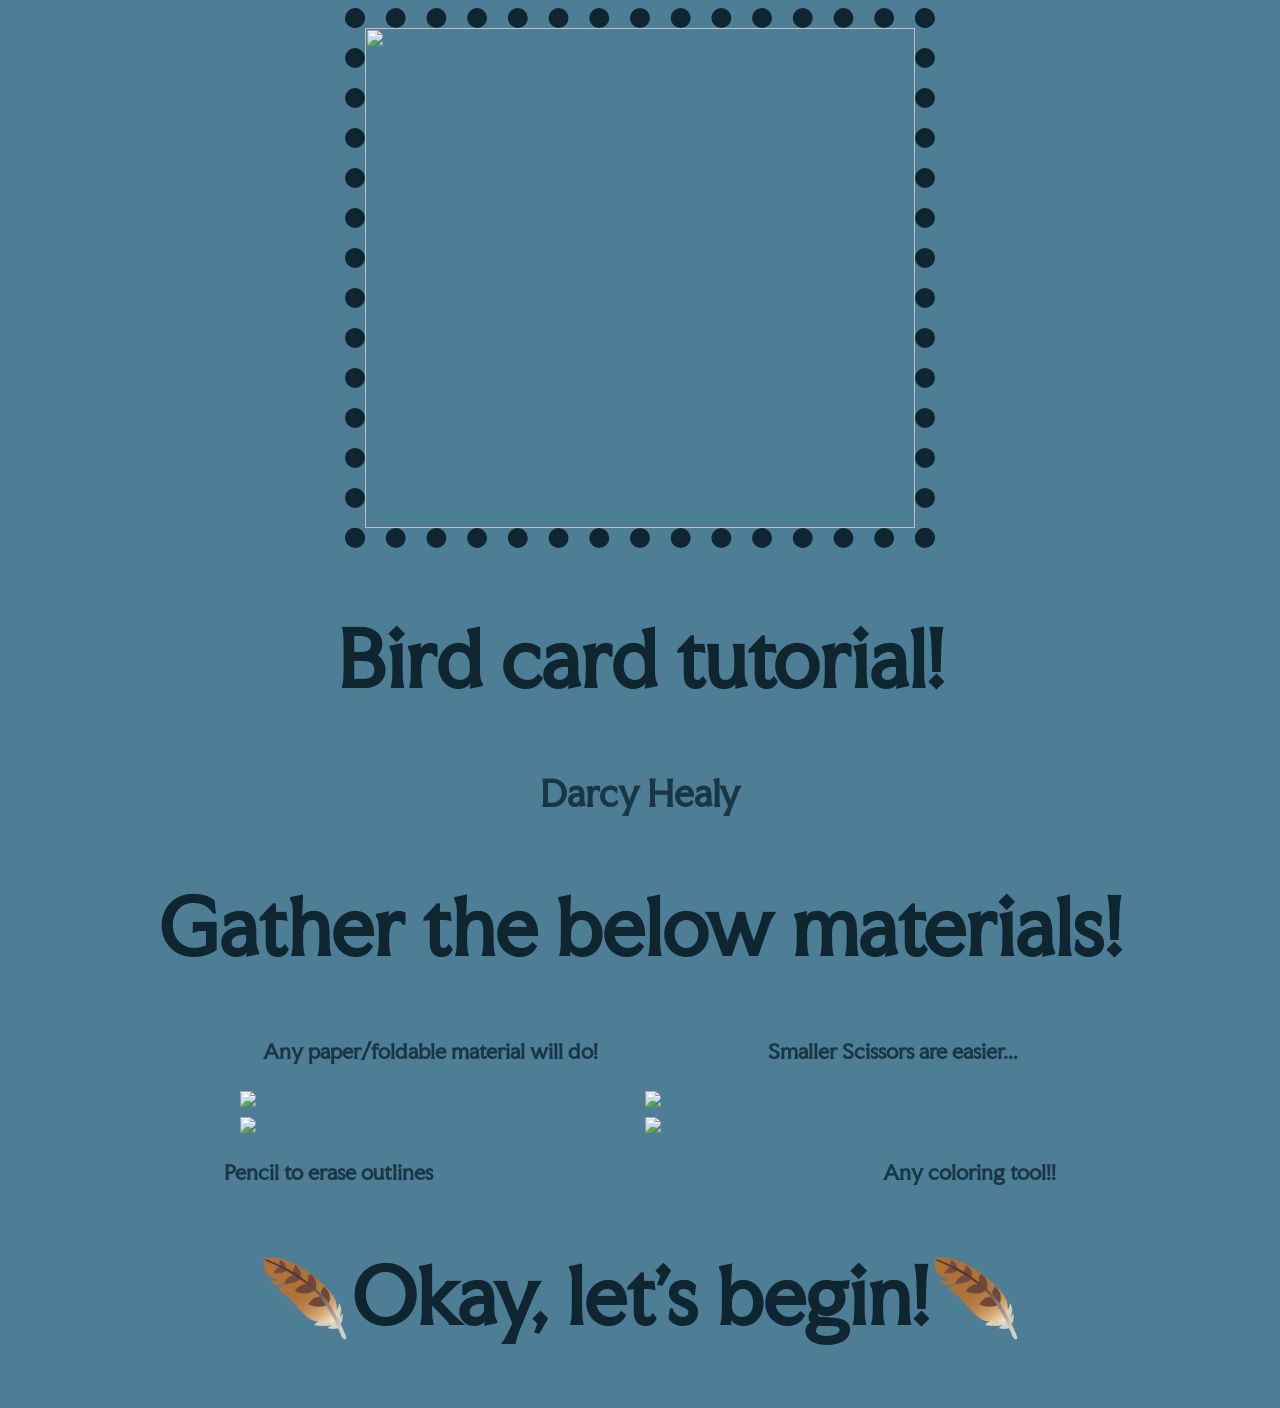
==== index.html @ 7924a9c3 "file attempt file attempttt" ====
<!DOCTYPE html>
<html>
<head>
	<meta charset="utf-8">
	<meta name="viewport" content="width=device-width, initial-scale=1">
	<link rel="stylesheet" href="style.css">
	<title>tutorial</title>
	<link rel="stylesheet"
          href="https://fonts.googleapis.com/css2?family=Faculty+Glyphic&display=swap" rel="stylesheet">
    <style>
      body {
        font-family: 'Faculty Glyphic', sans-serif;
        font-weight: 400;
        font-style: normal;
      }
  </style>
</head>

<body>
	<img src="assets/subject.png" style="width:550px; height: 500px;" class="center-block"> 
	<section id="title">
		<h2> Bird card tutorial! </h2>
		<h3> Darcy Healy </h3>
	</section>
	<h2> Gather the below materials! </h2>
	
 <h4> Any paper/foldable material will do! &emsp;&emsp;&emsp;&emsp;&emsp;&emsp;&emsp;&emsp; Smaller Scissors are easier... </h4> 

	

	<div class="image-grid">
 	 	<img src="assets/paper.jpg">
	 	<img src="assets/sscissors.jpg"> 
 	 	<img src="assets/pencil.jpg">
     	<img src="assets/marker.jpg">
	</div>

	<h4> Pencil to erase outlines &emsp;&emsp;&emsp;&emsp;&emsp;&emsp;&emsp;&emsp;&emsp;&emsp;&emsp;&emsp;&emsp;&emsp;&emsp;&emsp;&emsp;&emsp;&emsp;&emsp;&emsp;&emsp; Any coloring tool!!</h4> 

	<h2>
  		<a href="stepone.html">🪶Okay, let's begin!🪶</a>
	</h2>






	

</body>


</html>
---- style.css ----
@import url('https://fonts.googleapis.com/css2?family=Faculty+Glyphic&display=swap');

.faculty-glyphic-regular {
  font-family: "Faculty Glyphic", sans-serif;
  font-weight: 400;
  font-style: normal;
}

body {
	font-family:"Faculty Glypic";
	background-color:#4d7e96 ;
	
}


h2 { 
	text-align: center;
	font-size: 75px;
	color: #0f2530;
 }

 h3 {
 	text-align: center;
	font-size: 35px;
	color: #193645;
 }

 h4 { 
	font-size: 20px;
	text-align: center;
	color: #193645;
  }

.center-block {
  display: block;
  margin-left: auto;
  margin-right: auto;
  max-width: 100%; 
  height: auto;
  border-radius: 10px;
  border: 20px dotted #0f2530;
}

.image-grid {
  display: grid;
  grid-template-columns: repeat(2, 1fr); 
  gap: 10px;                            
  width: 100%;                           
  max-width: 800px;                     
  margin: 0 auto;                        
}

.image-grid img {
  width: 100%;                           
  max-height:500px;
  height: auto;                          
  display: block;                        
}

a, a:link, a:visited, a:hover, a:active {
    color: #0f2530; 
    text-decoration: none; 
}

.image-row {
  display: flex;            /* Turns the container into a flexbox */
  justify-content: center;   /* Centers the images horizontally */
  align-items: center;       /* Centers the images vertically (optional) */
  gap: 15px;                 /* Adds equal space between the images */
}

.image-row img {
  width: 30%;                /* Forces images to share the row space */
  max-width: 400px;          /* Prevents them from getting too large */
  height: auto;              /* Maintains the original aspect ratio */
}
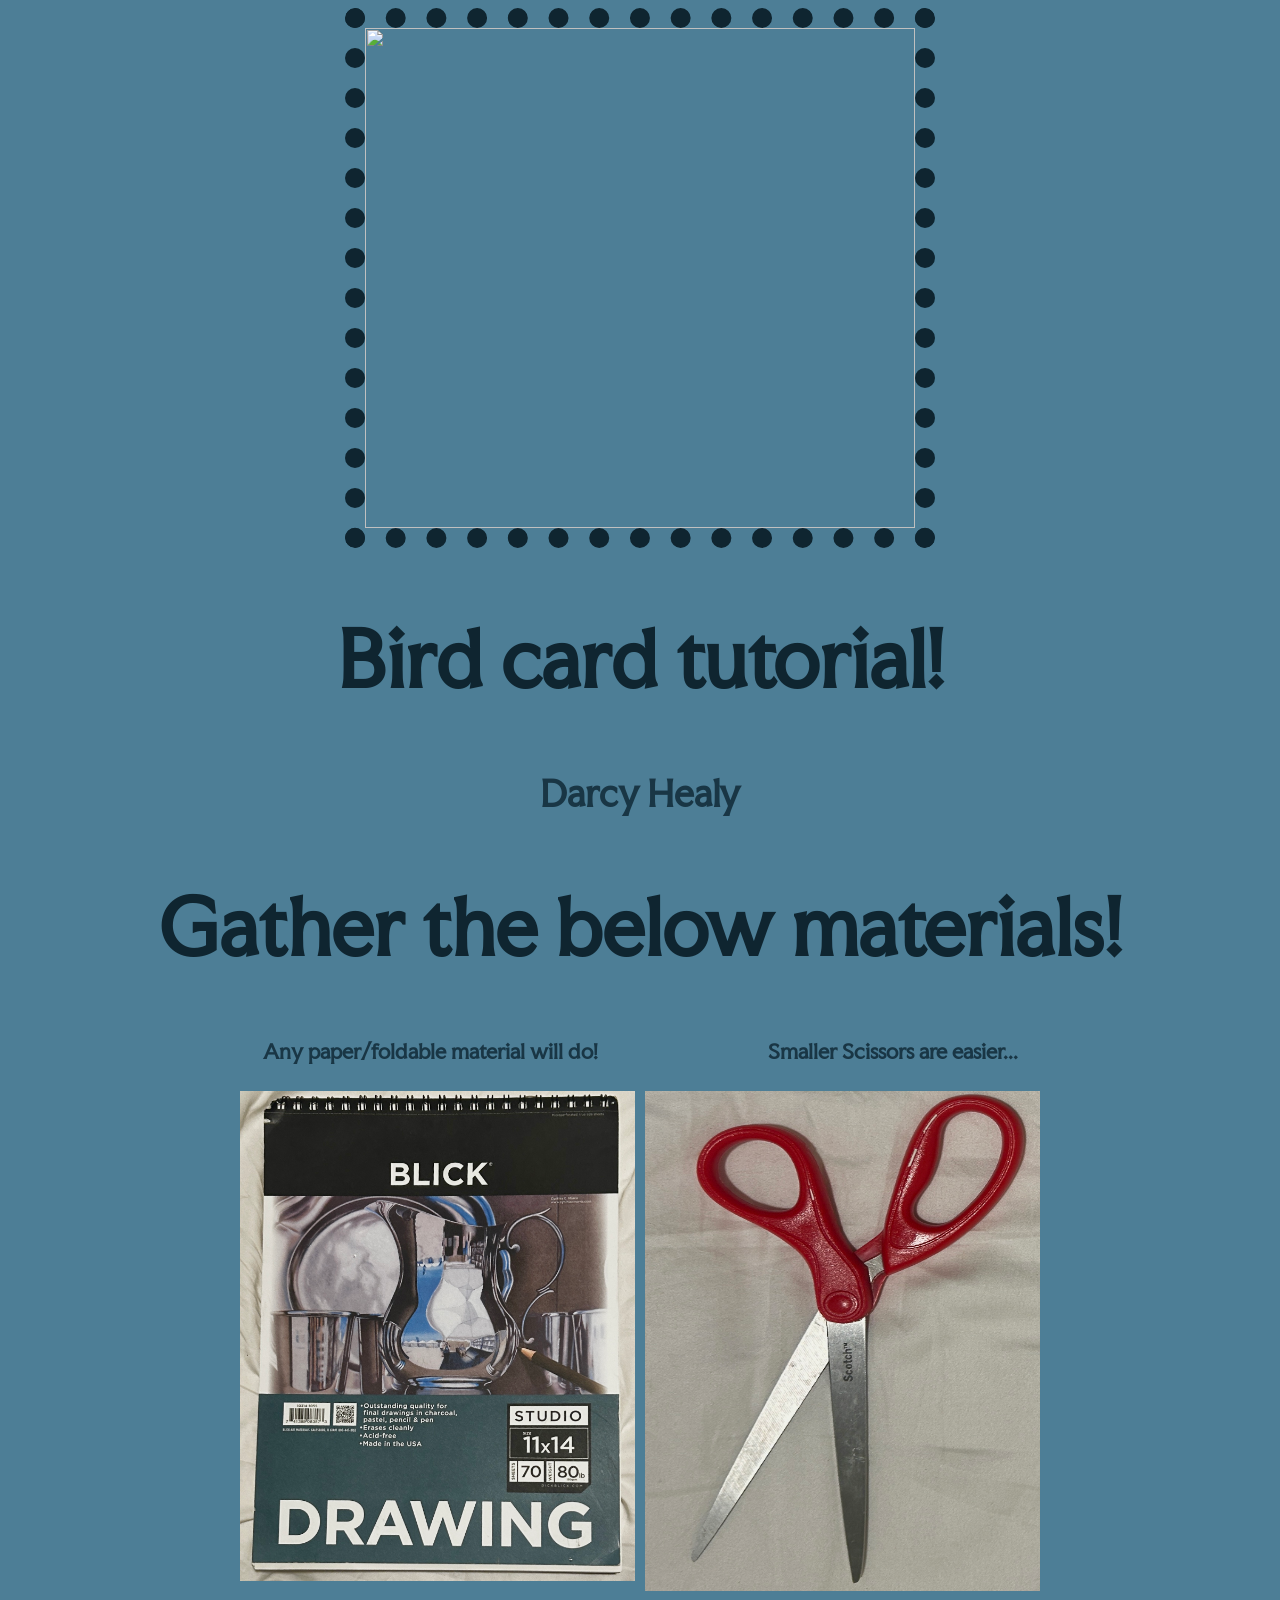
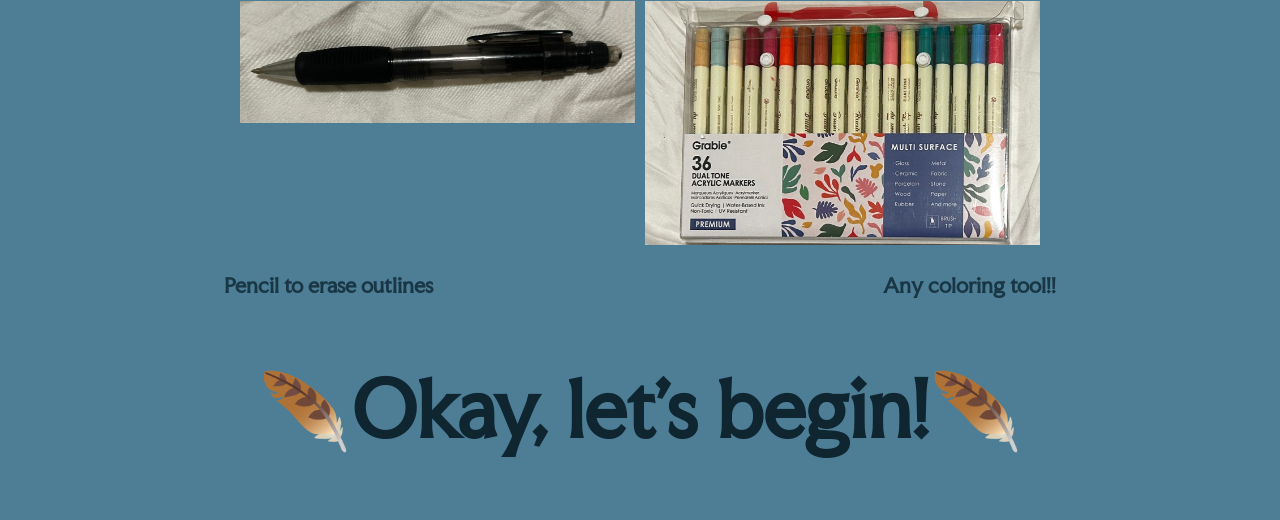
==== commit 98bf003b: "caps?" ====
--- a/index.html
+++ b/index.html
@@ -17,7 +17,7 @@
 </head>
 
 <body>
-	<img src="assets/subject.png" style="width:550px; height: 500px;" class="center-block"> 
+	<img src="./assets/subject.PNG" style="width:550px; height: 500px;" class="center-block"> 
 	<section id="title">
 		<h2> Bird card tutorial! </h2>
 		<h3> Darcy Healy </h3>
@@ -29,10 +29,10 @@
 	
 
 	<div class="image-grid">
- 	 	<img src="assets/paper.jpg">
-	 	<img src="assets/sscissors.jpg"> 
- 	 	<img src="assets/pencil.jpg">
-     	<img src="assets/marker.jpg">
+ 	 	<img src="./assets/paper.JPG">
+	 	<img src="./assets/sscissors.JPG"> 
+ 	 	<img src="./assets/pencil.JPG">
+     	<img src="./assets/marker.JPG">
 	</div>
 
 	<h4> Pencil to erase outlines &emsp;&emsp;&emsp;&emsp;&emsp;&emsp;&emsp;&emsp;&emsp;&emsp;&emsp;&emsp;&emsp;&emsp;&emsp;&emsp;&emsp;&emsp;&emsp;&emsp;&emsp;&emsp; Any coloring tool!!</h4> 
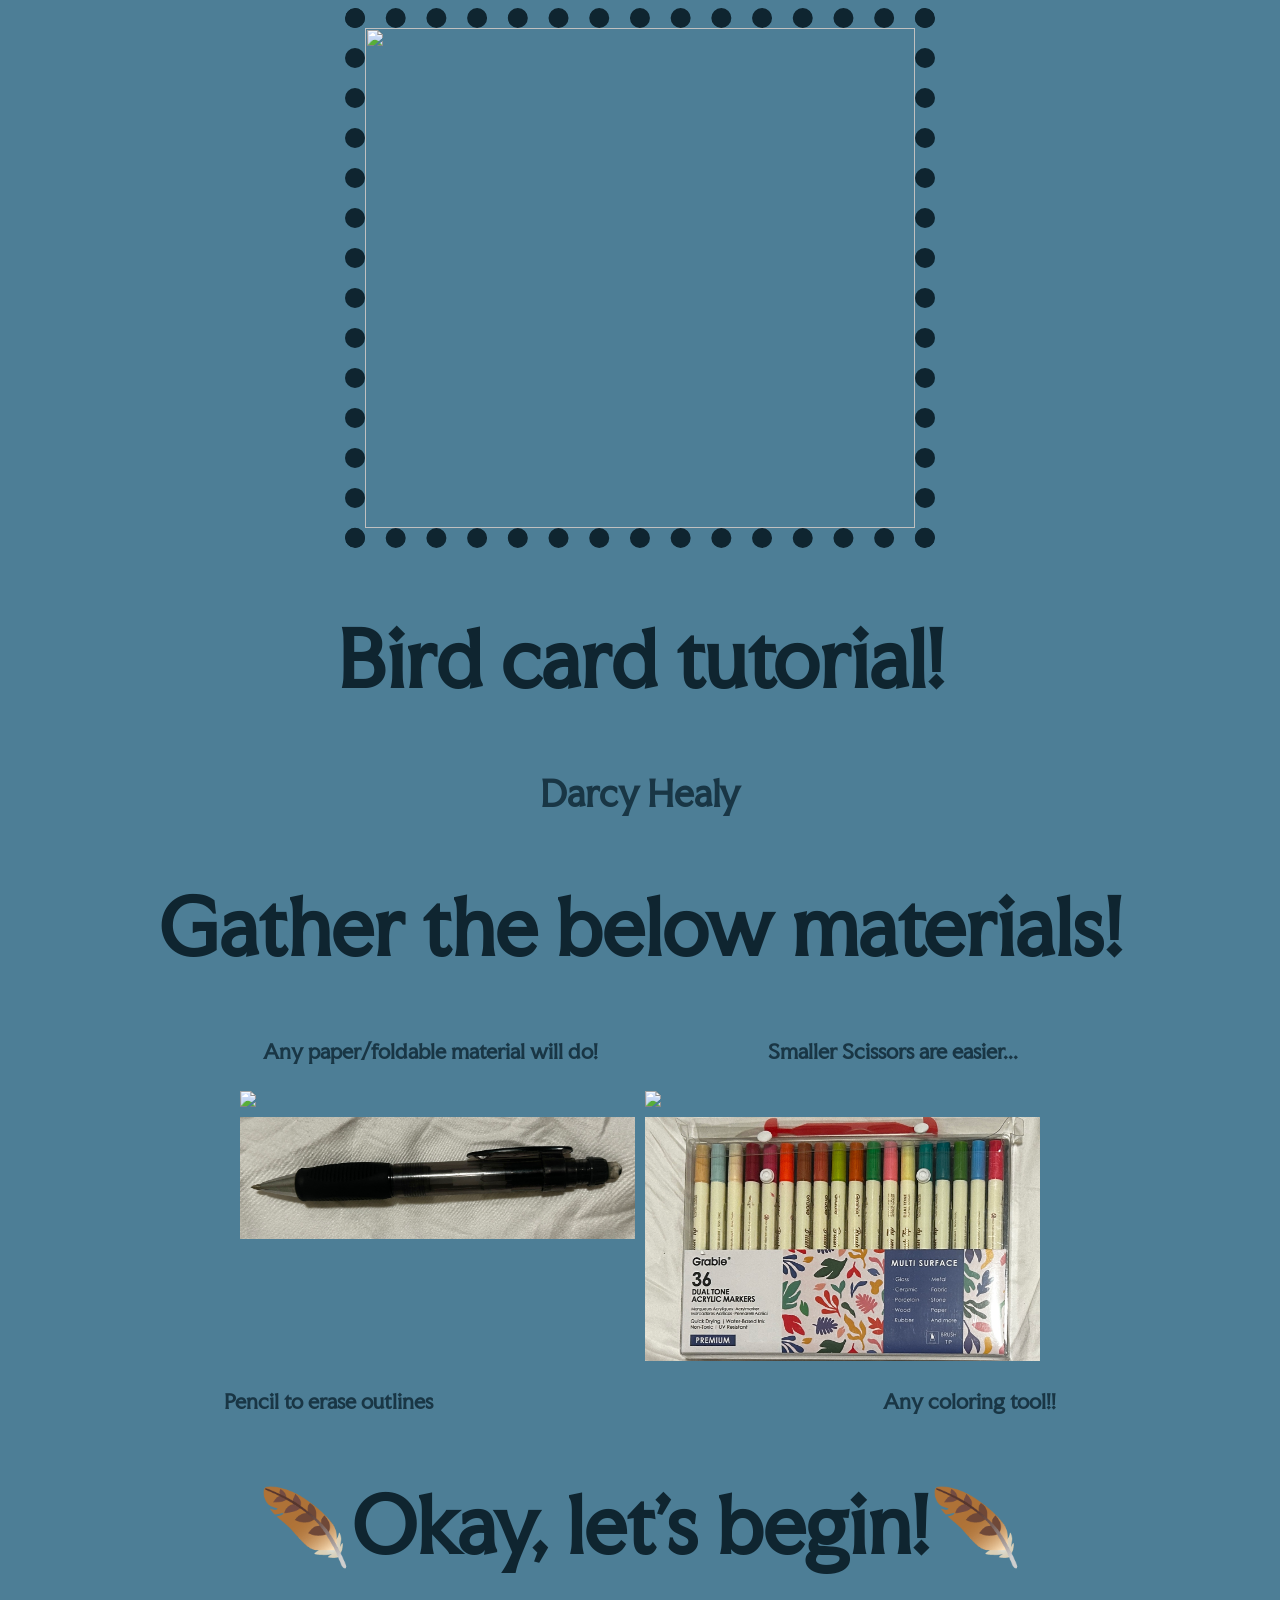
==== commit 0af63f90: "jpg?" ====
--- a/index.html
+++ b/index.html
@@ -29,8 +29,8 @@
 	
 
 	<div class="image-grid">
- 	 	<img src="./assets/paper.JPG">
-	 	<img src="./assets/sscissors.JPG"> 
+ 	 	<img src="./assets/paper.jpg">
+	 	<img src="./assets/sscissors.jpg"> 
  	 	<img src="./assets/pencil.JPG">
      	<img src="./assets/marker.JPG">
 	</div>
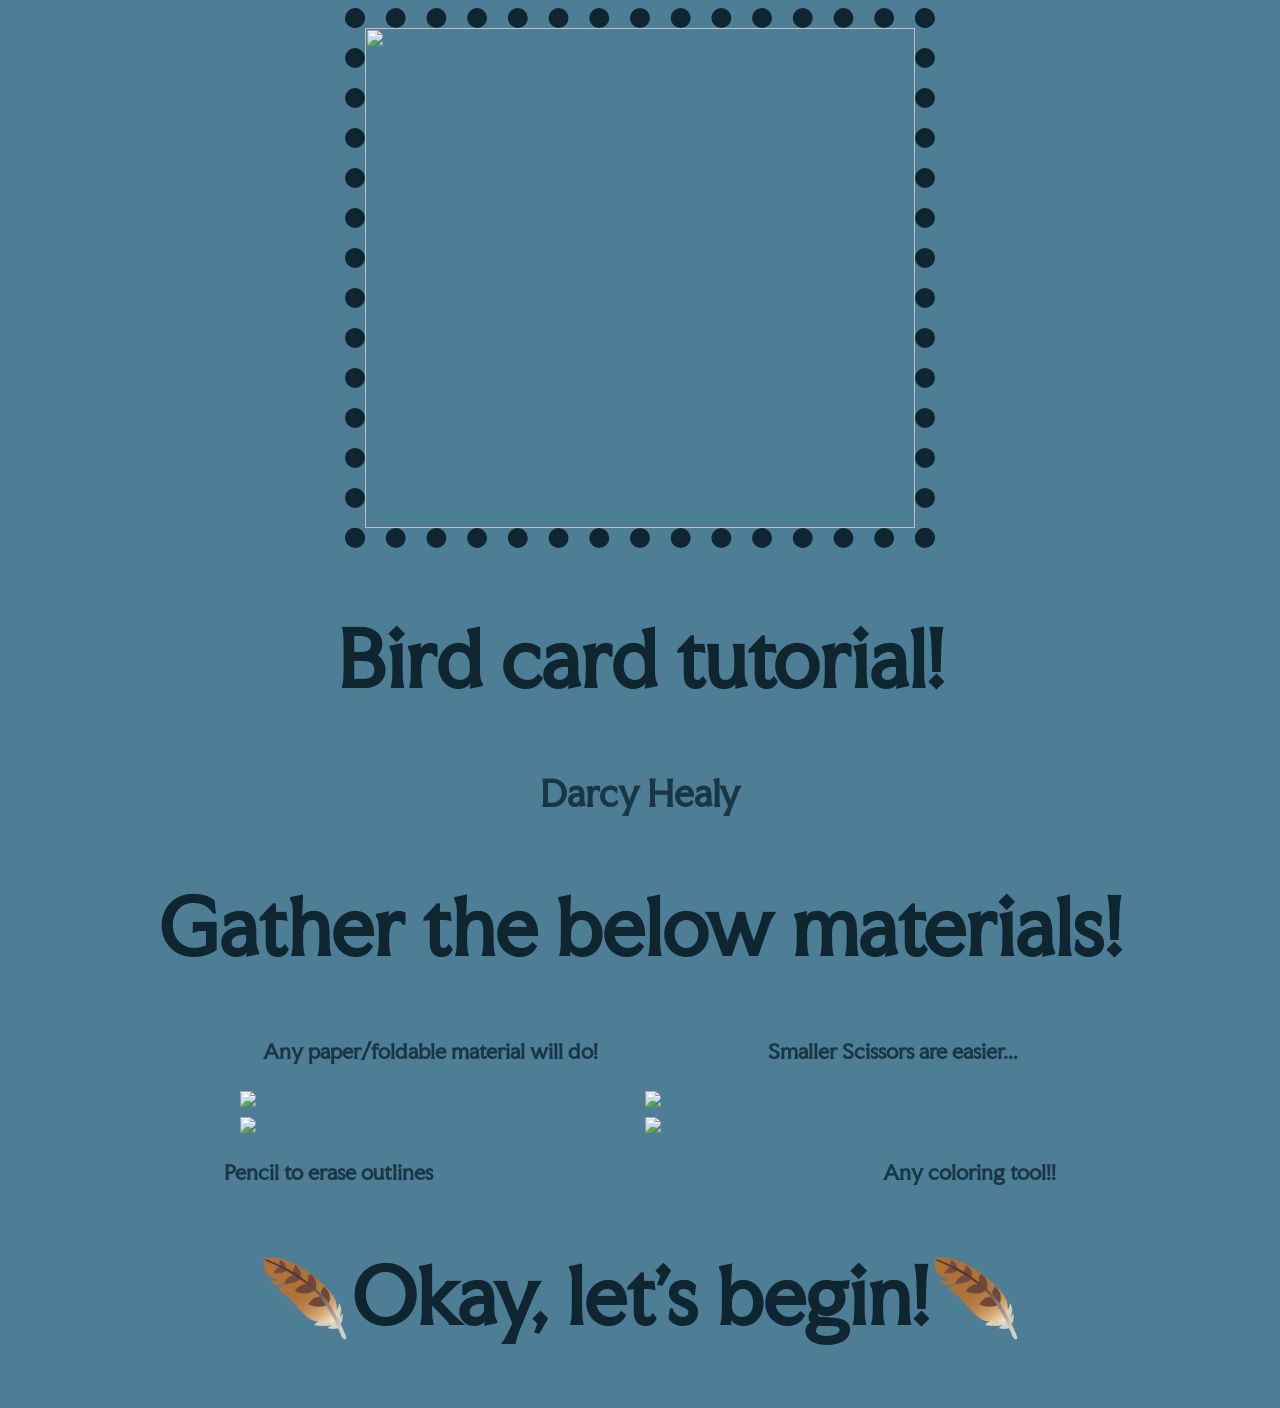
==== commit 4d3b5c6c: "jjpg" ====
--- a/index.html
+++ b/index.html
@@ -17,7 +17,7 @@
 </head>
 
 <body>
-	<img src="./assets/subject.PNG" style="width:550px; height: 500px;" class="center-block"> 
+	<img src="assets/subject.png" style="width:550px; height: 500px;" class="center-block"> 
 	<section id="title">
 		<h2> Bird card tutorial! </h2>
 		<h3> Darcy Healy </h3>
@@ -31,8 +31,8 @@
 	<div class="image-grid">
  	 	<img src="./assets/paper.jpg">
 	 	<img src="./assets/sscissors.jpg"> 
- 	 	<img src="./assets/pencil.JPG">
-     	<img src="./assets/marker.JPG">
+ 	 	<img src="./assets/pencil.jpg">
+     	<img src="./assets/marker.jpg">
 	</div>
 
 	<h4> Pencil to erase outlines &emsp;&emsp;&emsp;&emsp;&emsp;&emsp;&emsp;&emsp;&emsp;&emsp;&emsp;&emsp;&emsp;&emsp;&emsp;&emsp;&emsp;&emsp;&emsp;&emsp;&emsp;&emsp; Any coloring tool!!</h4> 
